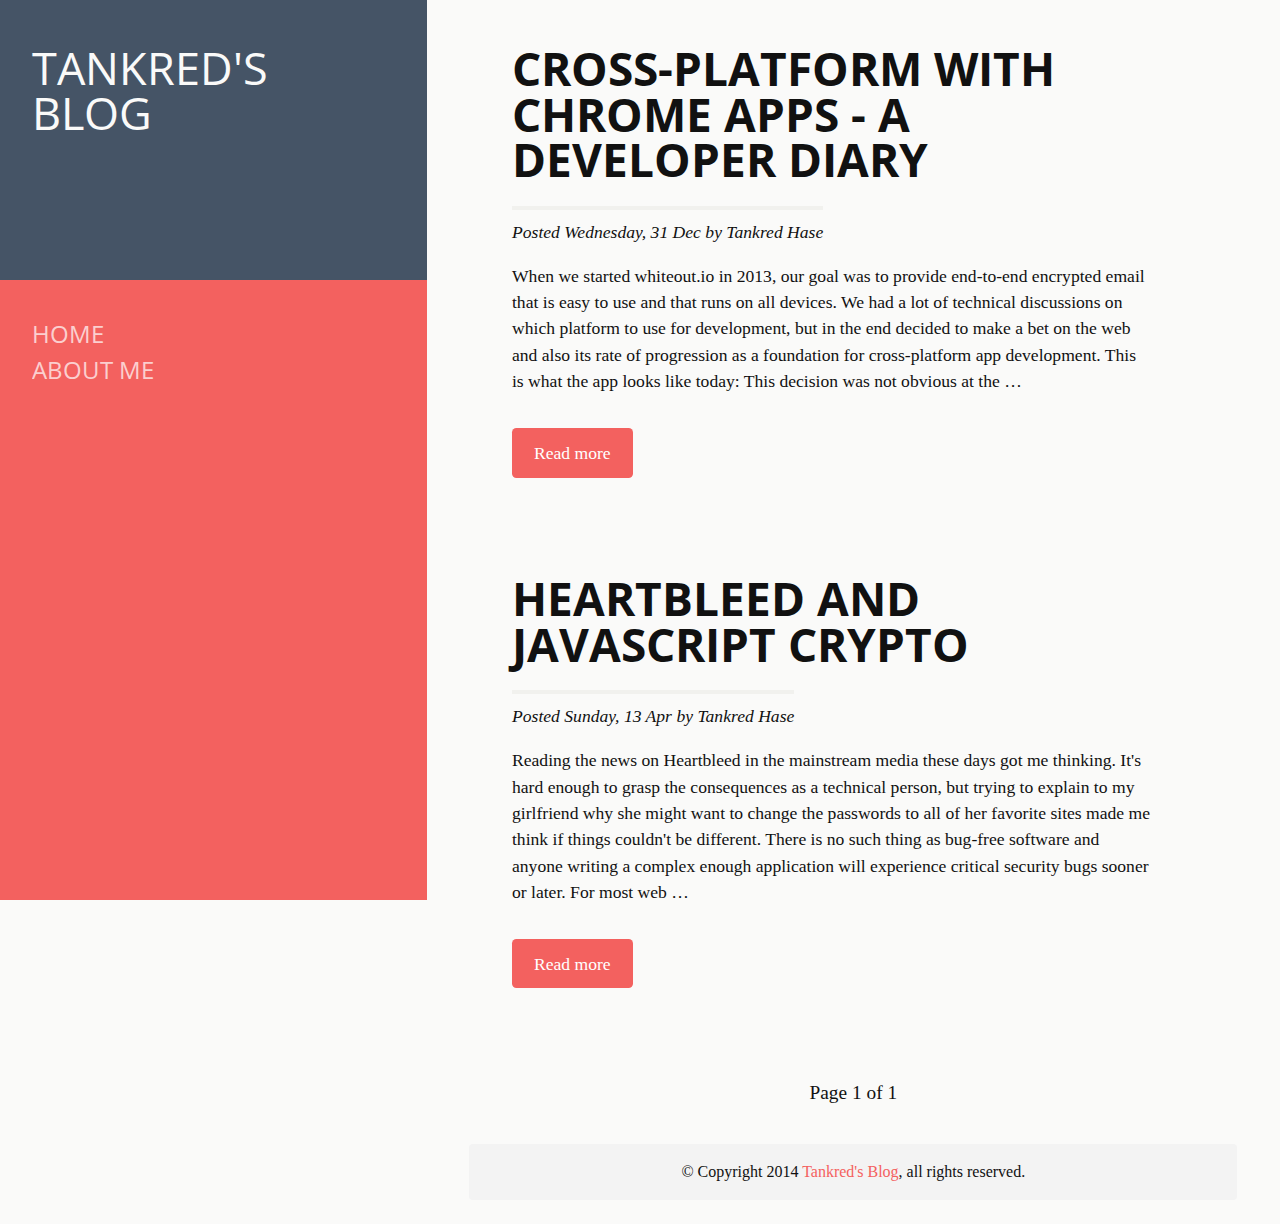
==== index.html @ 9a34921e "Initial port of ghost blog to gh-pages" ====
<!DOCTYPE html>
<html class="no-js">
    <head>
	    <meta http-equiv="Content-Type" content="text/html" charset="UTF-8" />
	    <meta http-equiv="X-UA-Compatible" content="IE=edge,chrome=1" />
	    <title>Tankred&#x27;s Blog</title>
	    <meta name="description" content="" />
	    <link rel="stylesheet" type="text/css" href="assets/css/style.css" />
	    <meta name="HandheldFriendly" content="True" />
	    <meta name="MobileOptimized" content="320" />
	    <meta name="viewport" content="width=device-width, initial-scale=1.0" />
	    <link rel="canonical" href="index.html" />
    
    <meta property="og:site_name" content="Tankred's Blog" />
    <meta property="og:type" content="website" />
    <meta property="og:title" content="Tankred&#x27;s Blog" />
    <meta property="og:url" content="http://tankredhase.com/" />
    
    <meta name="twitter:card" content="summary" />
    <meta name="twitter:title" content="Tankred&#x27;s Blog" />
    <meta name="twitter:url" content="http://tankredhase.com/" />
    
    <script type="application/ld+json">
{
    "@context": "http://schema.org",
    "@type": "Website",
    "publisher": "Tankred's Blog",
    "url": "http://tankredhase.com/"
}
    </script>

    <meta name="generator" content="Ghost 0.6" />
    <link rel="alternate" type="application/rss+xml" title="Tankred&#x27;s Blog" href="rss/index.html" />
	    <script type='text/javascript'>//<![CDATA[
	    	var disqus = {
	    		'activate' : true,
	    		'shortname' : 'tankredhase'
	    	};
	    //]]></script>
    </head>
    <body class="home-template">
        <div class="site">

	    	<header class="sidebar-header">

    <div class="first">
        <div class="header-content">
            <a class="blog-title" href="index.html" title="Tankred&#x27;s Blog">
                Tankred&#x27;s Blog
                <span class="byline"></span>
            </a>
            <div class="social-icons">
                <a href="https://twitter.com/tankredhase" title="Twitter" target="_blank">&#x6b;</a>
                <a href="https://github.com/tanx" title="GitHub" target="_blank">&#x6e;</a>
                <a href="https://www.linkedin.com/pub/tankred-hase/55/416/51a" title="LinkedIn" target="_blank">&#x6d;</a>
                <a href="rss/index.html" title="RSS feed">&#x76;</a>
            </div>
        </div>
    </div>

    <div class="second">
        <a class="expander" title="Show menu">
        	<div class="expand"><span class="icon"></span>Menu</div>
        	<div class="collapse"><span class="icon collapse"></span>Collapse</div>
        </a>
		<!--div class="cover-wrapper">
			<img class="cover" src="" alt="" title="" />
		</div-->
        <ul class="main-menu">
            <li class="menu-item">
                <a href="index.html">Home</a>
            </li>
            <li class="menu-item">
                <a href="about/index.html">About me</a>
            </li>
        </ul>
    </div>

</header>
	<section class="page-content primary" role="main">

			<article id="post-7" class="post post" role="article" itemscope itemtype="http://schema.org/Article">

			    <p></p>

			    <div class="content-wrapper">
				    <h2 class="post-title">
						<a href="2014/12/31/cross-platform-with-chrome-apps/index.html" rel="bookmark">
				    		Cross-platform with Chrome Apps - a Developer Diary
				    	</a>
				    </h2>

				    <div class="post-meta">
						Posted
						<span datetime="2014-12-31" itemprop="datePublished">
							Wednesday, 31 Dec
						</span>
							by Tankred Hase
					</div>

				    <div class="post-content" itemprop="articleBody">

						<p>
							When we started whiteout.io in 2013, our goal was to provide end-to-end encrypted email that is easy to use and that runs on all devices. We had a lot of technical discussions on which platform to use for development, but in the end decided to make a bet on the web and also its rate of progression as a foundation for cross-platform app development. This is what the app looks like today: This decision was not obvious at the <span class="post-continue">&hellip;</span>
							<b class="quote-title"><br /> - Cross-platform with Chrome Apps - a Developer Diary</b>
						</p>

						<a class="read-more" href="2014/12/31/cross-platform-with-chrome-apps/index.html">Read more</a>

					</div>

				</div>

			</article>


			<article id="post-2" class="post post" role="article" itemscope itemtype="http://schema.org/Article">

			    <p></p>

			    <div class="content-wrapper">
				    <h2 class="post-title">
						<a href="2014/04/13/heartbleed-and-javascript-crypto/index.html" rel="bookmark">
				    		Heartbleed and JavaScript Crypto
				    	</a>
				    </h2>

				    <div class="post-meta">
						Posted
						<span datetime="2014-04-13" itemprop="datePublished">
							Sunday, 13 Apr
						</span>
							by Tankred Hase
					</div>

				    <div class="post-content" itemprop="articleBody">

						<p>
							Reading the news on Heartbleed in the mainstream media these days got me thinking. It's hard enough to grasp the consequences as a technical person, but trying to explain to my girlfriend why she might want to change the passwords to all of her favorite sites made me think if things couldn't be different. There is no such thing as bug-free software and anyone writing a complex enough application will experience critical security bugs sooner or later. For most web <span class="post-continue">&hellip;</span>
							<b class="quote-title"><br /> - Heartbleed and JavaScript Crypto</b>
						</p>

						<a class="read-more" href="2014/04/13/heartbleed-and-javascript-crypto/index.html">Read more</a>

					</div>

				</div>

			</article>


			<div class="pagination" role="pagination">
				<nav class="pagination" role="navigation">
    <span class="page-number">Page 1 of 1</span>
</nav>
			</div>

	    <div class="site-footer">
	<div class="footer-text">&copy; Copyright 2014 <a href="index.html">Tankred&#x27;s Blog</a>, all rights reserved.</div>
</div>	</section>

	    </div>

	    <script src="public/jquery.min.js?v=fc6155658c"></script>

	    <script type='text/javascript' src='assets/js/scripts.min.js'></script>
	<img src="https://tankredhase.com/view.gif?page=/" alt="" style="display:none" hidden />
</body>
</html>
---- assets/css/style.css ----
/**
 * SCSS color scheme for the billy theme
 *
 * @package Ghost
 * @subpackage Plattan
 * @since Plattan 1.0
 */
/**
 * SCSS template for the sites settings
 *
 * @package Ghost
 * @subpackage Plattan
 * @since Plattan 1.0
 */
/******************************************************************************\
    Vendor imports
\******************************************************************************/
@import url("https://fonts.googleapis.com/css?family=Open+Sans+Condensed:700");
/**
 * SCSS color scheme for the billy theme
 *
 * @package Ghost
 * @subpackage Plattan
 * @since Plattan 1.0
 */
article, aside, details, figcaption, figure, footer, header, hgroup, nav, section, summary {
  display: block; }

audio, canvas, video {
  display: inline-block; }

audio:not([controls]) {
  display: none;
  height: 0; }

[hidden], template {
  display: none; }

html {
  background: white;
  color: black;
  -webkit-text-size-adjust: 100%;
  -ms-text-size-adjust: 100%; }

html, button, input, select, textarea {
  font-family: sans-serif; }

body {
  margin: 0; }

a {
  background: transparent; }
  a:focus {
    outline: thin dotted; }
  a:hover, a:active {
    outline: 0; }

h1 {
  font-size: 2em;
  margin: 0.67em 0; }

h2 {
  font-size: 1.5em;
  margin: 0.83em 0; }

h3 {
  font-size: 1.17em;
  margin: 1em 0; }

h4 {
  font-size: 1em;
  margin: 1.33em 0; }

h5 {
  font-size: 0.83em;
  margin: 1.67em 0; }

h6 {
  font-size: 0.75em;
  margin: 2.33em 0; }

abbr[title] {
  border-bottom: 1px dotted; }

b, strong {
  font-weight: bold; }

dfn {
  font-style: italic; }

mark {
  background: yellow;
  color: black; }

code, kbd, pre, samp {
  font-family: monospace, serif;
  font-size: 1em; }

pre {
  white-space: pre;
  white-space: pre-wrap;
  word-wrap: break-word; }

q {
  quotes: "\201C" "\201D" "\2018" "\2019"; }

q:before, q:after {
  content: '';
  content: none; }

small {
  font-size: 80%; }

sub, sup {
  font-size: 75%;
  line-height: 0;
  position: relative;
  vertical-align: baseline; }

sup {
  top: -0.5em; }

sub {
  bottom: -0.25em; }


img {
  border: 0; }

svg:not(:root) {
  overflow: hidden; }

figure {
  margin: 0; }

fieldset {
  border: 1px solid silver;
  margin: 0 2px;
  padding: 0.35em 0.625em 0.75em; }

legend {
  border: 0;
  padding: 0;
  white-space: normal; }

button, input, select, textarea {
  font-family: inherit;
  font-size: 100%;
  margin: 0;
  vertical-align: baseline; }

button, input {
  line-height: normal; }

button, select {
  text-transform: none; }

button, html input[type="button"], input[type="reset"], input[type="submit"] {
  -webkit-appearance: button;
  cursor: pointer; }

button[disabled], input[disabled] {
  cursor: default; }

input[type="checkbox"], input[type="radio"] {
  box-sizing: border-box;
  padding: 0; }

input[type="search"] {
  -webkit-appearance: textfield;
  -moz-box-sizing: content-box;
  -webkit-box-sizing: content-box;
  box-sizing: content-box; }

input[type="search"]::-webkit-search-cancel-button, input[type="search"]::-webkit-search-decoration {
  -webkit-appearance: none; }

button::-moz-focus-inner, input::-moz-focus-inner {
  border: 0;
  padding: 0; }

textarea {
  overflow: auto;
  vertical-align: top; }

table {
  border-collapse: collapse;
  border-spacing: 0; }

/******************************************************************************\
    Variables
\******************************************************************************/
/******************************************************************************\
    Grid settings
\******************************************************************************/
* {
  -webkit-box-sizing: border-box;
  -moz-box-sizing: border-box;
  box-sizing: border-box; }

/******************************************************************************\
    Includes
\******************************************************************************/
@font-face {
  font-family: 'northemes-icons';
  font-weight: normal;
  font-style: normal;
  src: url('../fonts/northemes-icons.eot');
  src: url('../fonts/northemes-icons.eot?') format('embedded-opentype'), url('../fonts/northemes-icons.woff') format('woff'), url('../fonts/northemes-icons.ttf') format('truetype'), url('../fonts/northemes-icons.svg') format('svg'); }

/******************************************************************************\
    Functions
\******************************************************************************/
/******************************************************************************\
    Mixins & placeholders
\******************************************************************************/
.first ul, .second ul, ul.main-menu, .page-numbers {
  list-style: none;
  padding: 0;
  margin: 0; }

/******************************************************************************\
    Keyframes
\******************************************************************************/
@-webkit-keyframes bounce-in {
  0% {
    opacity: 0;
    -webkit-transform: scale(0.3); }

  50% {
    opacity: 1;
    -webkit-transform: scale(1.05); }

  70% {
    -webkit-transform: scale(0.9); }

  100% {
    -webkit-transform: scale(1);
    opacity: 1; } }

@-moz-keyframes bounce-in {
  0% {
    opacity: 0;
    -moz-transform: scale(0.3); }

  50% {
    opacity: 1;
    -moz-transform: scale(1.05); }

  70% {
    -moz-transform: scale(0.9); }

  100% {
    -moz-transform: scale(1);
    opacity: 1; } }

@-o-keyframes bounce-in {
  0% {
    opacity: 0;
    -o-transform: scale(0.3); }

  50% {
    opacity: 1;
    -o-transform: scale(1.05); }

  70% {
    -o-transform: scale(0.9); }

  100% {
    -o-transform: scale(1);
    opacity: 1; } }

@keyframes bounce-in {
  0% {
    opacity: 0;
    transform: scale(0.3); }

  50% {
    opacity: 1;
    transform: scale(1.05); }

  70% {
    transform: scale(0.9); }

  100% {
    transform: scale(1);
    opacity: 1; } }

@-webkit-keyframes colorflow {
  0% {
    color: white;
    line-height: 2.5em; }

  49% {
    color: transparent;
    line-height: 3.5em; }

  51% {
    color: transparent;
    line-height: 1.5em; }

  100% {
    color: white;
    line-height: 2.5em; } }

@-moz-keyframes colorflow {
  0% {
    color: white;
    line-height: 2.5em; }

  49% {
    color: transparent;
    line-height: 3.5em; }

  51% {
    color: transparent;
    line-height: 1.5em; }

  100% {
    color: white;
    line-height: 2.5em; } }

@-o-keyframes colorflow {
  0% {
    color: white;
    line-height: 2.5em; }

  49% {
    color: transparent;
    line-height: 3.5em; }

  51% {
    color: transparent;
    line-height: 1.5em; }

  100% {
    color: white;
    line-height: 2.5em; } }

@keyframes colorflow {
  0% {
    color: white;
    line-height: 2.5em; }

  49% {
    color: transparent;
    line-height: 3.5em; }

  51% {
    color: transparent;
    line-height: 1.5em; }

  100% {
    color: white;
    line-height: 2.5em; } }

@-webkit-keyframes fadeText {
  0% {
    opacity: 0;
    font-size: 0.5em; }

  70% {
    opacity: 1; }

  100% {
    opacity: 0;
    font-size: 1.5em;
    width: 5em;
    height: 5em;
    line-height: 5em;
    margin: -2.5em 0 0 -2.5em; } }

@-moz-keyframes fadeText {
  0% {
    opacity: 0;
    font-size: 0.5em; }

  70% {
    opacity: 1; }

  100% {
    opacity: 0;
    font-size: 1.5em;
    width: 5em;
    height: 5em;
    line-height: 5em;
    margin: -2.5em 0 0 -2.5em; } }

@-o-keyframes fadeText {
  0% {
    opacity: 0;
    font-size: 0.5em; }

  70% {
    opacity: 1; }

  100% {
    opacity: 0;
    font-size: 1.5em;
    width: 5em;
    height: 5em;
    line-height: 5em;
    margin: -2.5em 0 0 -2.5em; } }

@keyframes fadeText {
  0% {
    opacity: 0;
    font-size: 0.5em; }

  70% {
    opacity: 1; }

  100% {
    opacity: 0;
    font-size: 1.5em;
    width: 5em;
    height: 5em;
    line-height: 5em;
    margin: -2.5em 0 0 -2.5em; } }

@-webkit-keyframes slide-in {
  0% {
    opacity: 0;
    right: 200px; }

  100% {
    opacity: 1;
    right: 30px; } }

@-moz-keyframes slide-in {
  0% {
    opacity: 0;
    right: 200px; }

  100% {
    opacity: 1;
    right: 30px; } }

@-o-keyframes slide-in {
  0% {
    opacity: 0;
    right: 200px; }

  100% {
    opacity: 1;
    right: 30px; } }

@keyframes slide-in {
  0% {
    opacity: 0;
    right: 200px; }

  100% {
    opacity: 1;
    right: 30px; } }

@-webkit-keyframes slide-in-tablet {
  0% {
    opacity: 0;
    left: -200px; }

  100% {
    opacity: 1;
    left: 30px; } }

@-moz-keyframes slide-in-tablet {
  0% {
    opacity: 0;
    left: -200px; }

  100% {
    opacity: 1;
    left: 30px; } }

@-o-keyframes slide-in-tablet {
  0% {
    opacity: 0;
    left: -200px; }

  100% {
    opacity: 1;
    left: 30px; } }

@keyframes slide-in-tablet {
  0% {
    opacity: 0;
    left: -200px; }

  100% {
    opacity: 1;
    left: 30px; } }

@-webkit-keyframes bounce-in-up {
  0% {
    opacity: 0;
    -webkit-transform: translateY(2000px); }

  60% {
    opacity: 1;
    -webkit-transform: translateY(-30px); }

  80% {
    -webkit-transform: translateY(10px); }

  100% {
    -webkit-transform: translateY(0);
    opacity: 1; } }

@-moz-keyframes bounce-in-up {
  0% {
    opacity: 0;
    -moz-transform: translateY(2000px); }

  60% {
    opacity: 1;
    -moz-transform: translateY(-30px); }

  80% {
    -moz-transform: translateY(10px); }

  100% {
    -moz-transform: translateY(0);
    opacity: 1; } }

@-o-keyframes bounce-in-up {
  0% {
    opacity: 0;
    -o-transform: translateY(2000px); }

  60% {
    opacity: 1;
    -o-transform: translateY(-30px); }

  80% {
    -o-transform: translateY(10px); }

  100% {
    -o-transform: translateY(0);
    opacity: 1; } }

@keyframes bounce-in-up {
  0% {
    opacity: 0;
    transform: translateY(2000px); }

  60% {
    opacity: 1;
    transform: translateY(-30px); }

  80% {
    transform: translateY(10px); }

  100% {
    transform: translateY(0);
    opacity: 1; } }

@-webkit-keyframes slide-in-menu {
  0% {
    opacity: 0;
    margin-top: 20px; }

  100% {
    opacity: 1;
    margin-top: 0px; } }

@-moz-keyframes slide-in-menu {
  0% {
    opacity: 0;
    margin-top: 20px; }

  100% {
    opacity: 1;
    margin-top: 0px; } }

@-o-keyframes slide-in-menu {
  0% {
    opacity: 0;
    margin-top: 20px; }

  100% {
    opacity: 1;
    margin-top: 0px; } }

@keyframes slide-in-menu {
  0% {
    opacity: 0;
    margin-top: 20px; }

  100% {
    opacity: 1;
    margin-top: 0px; } }

@-webkit-keyframes flip-in-y {
  0% {
    -webkit-transform: perspective(400px) rotateY(90deg);
    opacity: 0; }

  40% {
    -webkit-transform: perspective(400px) rotateY(-10deg); }

  70% {
    -webkit-transform: perspective(400px) rotateY(10deg); }

  100% {
    -webkit-transform: perspective(400px) rotateY(0deg);
    opacity: 1; } }

@-moz-keyframes flip-in-y {
  0% {
    -moz-transform: perspective(400px) rotateY(90deg);
    opacity: 0; }

  40% {
    -moz-transform: perspective(400px) rotateY(-10deg); }

  70% {
    -moz-transform: perspective(400px) rotateY(10deg); }

  100% {
    -moz-transform: perspective(400px) rotateY(0deg);
    opacity: 1; } }

@-o-keyframes flip-in-y {
  0% {
    -o-transform: perspective(400px) rotateY(90deg);
    opacity: 0; }

  40% {
    -o-transform: perspective(400px) rotateY(-10deg); }

  70% {
    -o-transform: perspective(400px) rotateY(10deg); }

  100% {
    -o-transform: perspective(400px) rotateY(0deg);
    opacity: 1; } }

@keyframes flip-in-y {
  0% {
    transform: perspective(400px) rotateY(90deg);
    opacity: 0; }

  40% {
    transform: perspective(400px) rotateY(-10deg); }

  70% {
    transform: perspective(400px) rotateY(10deg); }

  100% {
    transform: perspective(400px) rotateY(0deg);
    opacity: 1; } }

/**
 * SCSS template for the sites base styles
 *
 * @package Ghost
 * @subpackage Plattan
 * @since Plattan 1.0
 */
body {
  background: #fafaf9;
  color: #111111; }

a {
  color: #f3615f;
  text-decoration: none; }

h1 a {
  color: #111111; }

input, textarea, select, input[type="submit"], input[type="button"] {
  -webkit-appearance: none;
  -moz-appearance: none;
  -ms-appearance: none;
  -o-appearance: none;
  appearance: none;
  -webkit-border-radius: 0 !important;
  border-radius: 0 !important;
  -webkit-appearance: none !important;
  padding: 0; }

video {
  width: 100%;
  height: auto; }

iframe, embed, object {
  width: 100%; }

blockquote {
  font-style: italic; }
  blockquote:before {
    content: 'a';
    speak: none;
    -webkit-font-smoothing: antialiased;
    -moz-osx-font-smoothing: grayscale;
    text-transform: none;
    line-height: 1;
    font-style: normal;
    font-variant: normal;
    font-weight: normal;
    font-family: 'northemes-icons';
    font-size: 1.8em;
    position: absolute;
    margin-left: -1.1em;
    margin-top: -0.1em; }
  blockquote cite {
    font-weight: bold; }

.home-template blockquote:before {
  display: none; }

code {
  background: #e1e1e0;
  padding: 0 0.3em; }

.site {
  overflow: hidden; }

/**
 * SCSS template base typography styles
 *
 * @package Ghost
 * @subpackage Plattan
 * @since Plattan 1.0
 */
body {
  font-family: 'Georgia', Georgia, Times, serif;
  line-height: 1.5;
  text-rendering: optimizeLegibility; }

p {
  margin: 0px 0px 16px 0px;
  margin: 0rem 0rem 1rem 0rem;
  -webkit-hyphens: auto;
  -moz-hyphens: auto;
  hyphens: auto;
  -moz-font-feature-settings: "liga=1, dlig=1, onum=1";
  -moz-font-feature-settings: "liga", "dlig", "onum";
  -ms-font-feature-settings: "liga", "dlig", "onum";
  -webkit-font-feature-settings: "liga", "dlig", "onum";
  -o-font-feature-settings: "liga", "dlig", "onum";
  font-feature-settings: "liga", "dlig", "onum"; }

h1, h2, h3, h4, h5, h6 {
  font-family: 'Open Sans Condensed', sans-serif;
  text-transform: uppercase;
  line-height: 1; }

h1, .h1, .post-title {
  font-size: 2.6em; }

h2, .h2 {
  font-size: 2.3em; }

h3, .h3 {
  font-size: 1.15em; }

h4, h5, h6 {
  font-size: 1em; }

/**
 * SCSS template for the sites header
 *
 * @package Ghost
 * @subpackage Plattan
 * @since Plattan 1.0
 */
.colorpicker {
  position: absolute;
  right: 0.5em;
  bottom: -1.5em;
  width: 3em;
  height: 3em; }
  @media screen and (min-width: 768px) {
    .colorpicker {
      position: absolute;
      top: 1em;
      right: -1em; } }

.colorpicker-toggle {
  display: block;
  width: 3em;
  height: 3em;
  line-height: 3em;
  text-align: center;
  border-radius: 100%;
  background: #6a7684;
  box-shadow: inset 0 0 0 0.25em #455466;
  speak: none;
  -webkit-font-smoothing: antialiased;
  -moz-osx-font-smoothing: grayscale;
  text-transform: none;
  font-style: normal;
  font-variant: normal;
  font-weight: normal;
  font-family: 'northemes-icons';
  color: white; }
  .colorpicker-toggle:hover {
    -webkit-animation: colorflow 0.8s linear;
    -moz-animation: colorflow 0.8s linear;
    animation: colorflow 0.8s linear;
    -webkit-animation-iteration-count: infinite;
    -moz-animation-iteration-count: infinite;
    animation-iteration-count: infinite; }

.cp-color {
  position: absolute;
  top: 50%;
  left: 50%;
  display: none;
  opacity: 0;
  font-family: 'Open Sans Condensed', sans-serif;
  pointer-events: none;
  color: white;
  text-transform: uppercase;
  width: 1em;
  height: 1em;
  margin: -0.5em 0 0 -0.5em;
  line-height: 1em;
  text-align: center;
  border-radius: 100%;
  background: #6a7684;
  box-shadow: inset 0 0 0 0.25em #455466; }
  .cp-color.active {
    -webkit-animation: fadeText 0.75s ease-out;
    -moz-animation: fadeText 0.75s ease-out;
    animation: fadeText 0.75s ease-out;
    display: block; }

.sidebar-header {
  -webkit-transition: background 0.2s ease-in-out;
  -moz-transition: background 0.2s ease-in-out;
  transition: background 0.2s ease-in-out;
  display: block;
  float: left;
  margin-right: 0%;
  width: 100%;
  background: #f3615f;
  position: relative;
  z-index: 1; }
  .sidebar-header:last-child {
    margin-right: 0; }
  @media screen and (min-width: 768px) {
    .sidebar-header {
      display: block;
      float: left;
      margin-right: 0%;
      width: 41.66667%;
      position: fixed;
      top: 0em;
      bottom: 0em;
      left: 0em; }
      .sidebar-header:last-child {
        margin-right: 0; } }
  @media screen and (min-width: 1024px) {
    .sidebar-header {
      display: block;
      float: left;
      margin-right: 0%;
      width: 33.33333%; }
      .sidebar-header:last-child {
        margin-right: 0; } }

.admin-bar .sidebar-header {
  top: 32px; }

.first, .second {
  *zoom: 1;
  padding: 0; }
  .first:before, .first:after, .second:before, .second:after {
    content: " ";
    display: table; }
  .first:after, .second:after {
    clear: both; }
  @media screen and (min-width: 768px) {
    .first, .second {
      padding: 0 2em; } }

.first {
  -webkit-transition: background 0.2s ease-in-out;
  -moz-transition: background 0.2s ease-in-out;
  transition: background 0.2s ease-in-out;
  background: #455466;
  height: auto; }

.header-content {
  -webkit-animation: slide-in-tablet 0.4s ease-in-out;
  -moz-animation: slide-in-tablet 0.4s ease-in-out;
  animation: slide-in-tablet 0.4s ease-in-out;
  -webkit-animation-fill-mode: forwards;
  -moz-animation-fill-mode: forwards;
  animation-fill-mode: forwards;
  -webkit-animation-iteration-count: 1;
  -moz-animation-iteration-count: 1;
  animation-iteration-count: 1;
  font-family: 'Open Sans Condensed', sans-serif;
  text-transform: uppercase;
  color: white;
  display: block;
  margin: 1em; }
  .header-content a {
    color: #fafaf9; }
  @media screen and (min-width: 768px) {
    .header-content {
      -webkit-animation: slide-in 0.4s ease-in-out;
      -moz-animation: slide-in 0.4s ease-in-out;
      animation: slide-in 0.4s ease-in-out;
      -webkit-animation-fill-mode: forwards;
      -moz-animation-fill-mode: forwards;
      animation-fill-mode: forwards;
      max-width: 416px;
      max-width: 26rem;
      width: 100%;
      margin: 2.85em 0;
      float: right; } }

.blog-title {
  font-size: 1.8em;
  line-height: 1; }
  @media screen and (min-width: 480px) {
    .blog-title {
      font-size: 2.4em; } }
  @media screen and (min-width: 768px) {
    .blog-title {
      font-size: 2.8em; } }

.byline {
  margin: 0.5em 0 1em;
  display: block;
  font-size: 0.6em;
  line-height: 1; }
  @media screen and (min-width: 480px) {
    .byline {
      font-size: 0.5em; } }
  @media screen and (min-width: 768px) {
    .byline {
      font-size: 0.4em;
      margin: 0.5em 0 2em; } }

.social-icons {
  -webkit-animation: flip-in-y 1s ease;
  -moz-animation: flip-in-y 1s ease;
  animation: flip-in-y 1s ease;
  -webkit-animation-fill-mode: forwards;
  -moz-animation-fill-mode: forwards;
  animation-fill-mode: forwards;
  -webkit-animation-delay: 0.4s;
  -moz-animation-delay: 0.4s;
  animation-delay: 0.4s;
  *zoom: 1;
  -webkit-backface-visibility: visible !important;
  -moz-backface-visibility: visible !important;
  -o-backface-visibility: visible !important;
  backface-visibility: visible !important;
  opacity: 0;
  margin: 0.5em 0 0.3em 0; }
  .social-icons:before, .social-icons:after {
    content: " ";
    display: table; }
  .social-icons:after {
    clear: both; }
  @media screen and (min-width: 768px) {
    .social-icons {
      min-width: 5.5em;
      height: 1.2em;
      float: none;
      margin: 1em 0 0 0; } }
  .social-icons a {
    -webkit-transition: background 0.2s ease-in-out;
    -moz-transition: background 0.2s ease-in-out;
    transition: background 0.2s ease-in-out;
    float: left;
    speak: none;
    -webkit-font-smoothing: antialiased;
    -moz-osx-font-smoothing: grayscale;
    text-transform: none;
    font-style: normal;
    font-variant: normal;
    font-weight: normal;
    font-family: 'northemes-icons';
    background: #6a7684;
    display: block;
    width: 2.2em;
    height: 2.2em;
    line-height: 2.2em;
    text-align: center;
    color: white;
    font-size: 1.4em; }
    @media screen and (min-width: 768px) {
      .social-icons a {
        font-size: 1.8em; } }
  .social-icons a:hover {
    background: #7c8793;
    line-height: 2.2em; }

.expander {
  -webkit-animation: slide-in 0.4s ease-in-out;
  -moz-animation: slide-in 0.4s ease-in-out;
  animation: slide-in 0.4s ease-in-out;
  -webkit-animation-fill-mode: both;
  -moz-animation-fill-mode: both;
  animation-fill-mode: both;
  -webkit-animation-iteration-count: 1;
  -moz-animation-iteration-count: 1;
  animation-iteration-count: 1;
  -webkit-animation-delay: 0.4s;
  -moz-animation-delay: 0.4s;
  animation-delay: 0.4s;
  -webkit-transition: color 0.2s ease-in-out;
  -moz-transition: color 0.2s ease-in-out;
  transition: color 0.2s ease-in-out;
  color: #fbcfcf;
  font-family: 'Open Sans Condensed', sans-serif;
  text-transform: uppercase;
  cursor: pointer;
  padding: 0 1em;
  line-height: 3em;
  display: block; }
  .expander div.collapse {
    display: none; }
  .expander .icon {
    margin-right: 0.4em;
    vertical-align: top; }
    .expander .icon:before {
      content: '\e601';
      speak: none;
      -webkit-font-smoothing: antialiased;
      -moz-osx-font-smoothing: grayscale;
      text-transform: none;
      line-height: 1;
      font-style: normal;
      font-variant: normal;
      font-weight: normal;
      font-family: 'northemes-icons'; }
    .expander .icon.collapse:before {
      content: '\e602';
      speak: none;
      -webkit-font-smoothing: antialiased;
      -moz-osx-font-smoothing: grayscale;
      text-transform: none;
      line-height: 1;
      font-style: normal;
      font-variant: normal;
      font-weight: normal;
      font-family: 'northemes-icons'; }
  .expander.expanded div.expand {
    display: none; }
  .expander.expanded div.collapse {
    display: block; }
  .expander:hover {
    color: white; }
  @media screen and (min-width: 768px) {
    .expander {
      display: none; } }

ul.main-menu {
  -webkit-transition: all 0.25s ease-in-out;
  -moz-transition: all 0.25s ease-in-out;
  transition: all 0.25s ease-in-out;
  display: block;
  height: 0;
  max-height: 0;
  opacity: 0;
  overflow: hidden;
  font-family: 'Open Sans Condensed', sans-serif;
  text-transform: uppercase;
  padding: 0;
  font-size: 1em; }
  @media screen and (min-width: 768px) {
    ul.main-menu {
      max-width: 416px;
      max-width: 26rem;
      width: 100%;
      height: auto;
      max-height: 5000px;
      opacity: 1;
      display: block;
      padding: 1em 1em 1em 0;
      font-size: 1.5em;
      float: right;
      margin: 0.5em 0 0 0; } }
  ul.main-menu .menu-item {
    position: relative;
    overflow: hidden; }
    @media screen and (min-width: 768px) {
      ul.main-menu .menu-item {
        -webkit-animation: slide-in-menu 0.4s ease-in-out;
        -moz-animation: slide-in-menu 0.4s ease-in-out;
        animation: slide-in-menu 0.4s ease-in-out;
        -webkit-animation-fill-mode: both;
        -moz-animation-fill-mode: both;
        animation-fill-mode: both;
        -webkit-animation-iteration-count: 1;
        -moz-animation-iteration-count: 1;
        animation-iteration-count: 1;
        -webkit-animation-delay: 0.4s;
        -moz-animation-delay: 0.4s;
        animation-delay: 0.4s;
        float: none; } }
    ul.main-menu .menu-item:nth-child(1) {
      -webkit-animation-delay: 0.6s;
      -moz-animation-delay: 0.6s;
      animation-delay: 0.6s; }
    ul.main-menu .menu-item:nth-child(2) {
      -webkit-animation-delay: 0.7s;
      -moz-animation-delay: 0.7s;
      animation-delay: 0.7s; }
    ul.main-menu .menu-item:nth-child(3) {
      -webkit-animation-delay: 0.8s;
      -moz-animation-delay: 0.8s;
      animation-delay: 0.8s; }
    ul.main-menu .menu-item:nth-child(4) {
      -webkit-animation-delay: 0.9s;
      -moz-animation-delay: 0.9s;
      animation-delay: 0.9s; }
    ul.main-menu .menu-item:nth-child(5) {
      -webkit-animation-delay: 1s;
      -moz-animation-delay: 1s;
      animation-delay: 1s; }
    ul.main-menu .menu-item:nth-child(6) {
      -webkit-animation-delay: 1.1s;
      -moz-animation-delay: 1.1s;
      animation-delay: 1.1s; }
    ul.main-menu .menu-item:nth-child(7), ul.main-menu .menu-item:nth-child(8), ul.main-menu .menu-item:nth-child(9), ul.main-menu .menu-item:nth-child(10) {
      -webkit-animation-delay: 1.2s;
      -moz-animation-delay: 1.2s;
      animation-delay: 1.2s; }
  ul.main-menu .menu-item a {
    -webkit-transition: color 0.2s ease-in-out;
    -moz-transition: color 0.2s ease-in-out;
    transition: color 0.2s ease-in-out;
    color: #fbcfcf;
    white-space: nowrap;
    display: block; }
    @media screen and (min-width: 768px) {
      ul.main-menu .menu-item a {
        margin-bottom: 0; } }
  ul.main-menu .menu-item a:hover {
    color: white; }

ul.main-menu.expanded {
  display: block;
  max-height: 1000px;
  height: auto;
  opacity: 1;
  position: static;
  background: #f3615f;
  padding: 0 1em 1em 1em; }
  ul.main-menu.expanded .menu-item {
    -webkit-animation-delay: 0s;
    -moz-animation-delay: 0s;
    animation-delay: 0s; }
  @media screen and (min-width: 768px) {
    ul.main-menu.expanded {
      display: block; } }

/**
 * SCSS template for the sites content area
 *
 * @package Ghost
 * @subpackage Plattan
 * @since Plattan 1.0
 */
.page-content {
  -webkit-animation: bounce-in-up 0.7s ease;
  -moz-animation: bounce-in-up 0.7s ease;
  animation: bounce-in-up 0.7s ease;
  -webkit-animation-fill-mode: both;
  -moz-animation-fill-mode: both;
  animation-fill-mode: both;
  -webkit-animation-delay: 0.8s;
  -moz-animation-delay: 0.8s;
  animation-delay: 0.8s;
  display: block;
  float: left;
  margin-right: 0%;
  width: 100%;
  overflow: hidden; }
  .page-content:last-child {
    margin-right: 0; }
  @media screen and (min-width: 768px) {
    .page-content {
      display: block;
      float: left;
      margin-right: 0%;
      width: 58.33333%;
      margin-left: 41.66667%; }
      .page-content:last-child {
        margin-right: 0; } }
  @media screen and (min-width: 1024px) {
    .page-content {
      display: block;
      float: left;
      margin-right: 0%;
      width: 66.66667%;
      margin-left: 33.33333%; }
      .page-content:last-child {
        margin-right: 0; } }

.home article.post .post-thumbnail {
  margin-bottom: -24px;
  margin-bottom: -1.5rem;
  height: 16.39em;
  overflow: hidden; }
  .home article.post .post-thumbnail .image {
    height: 100%;
    width: 100%;
    background-position: center center;
    background-size: cover; }

article.post {
  padding: 0 0 3em 0;
  position: relative;
  overflow: hidden;
  font-size: 1.1em; }
  article.post img {
    width: 100%;
    height: auto;
    display: block; }
  article.post:before {
    speak: none;
    -webkit-font-smoothing: antialiased;
    -moz-osx-font-smoothing: grayscale;
    text-transform: none;
    line-height: 1;
    font-style: normal;
    font-variant: normal;
    font-weight: normal;
    font-family: 'northemes-icons';
    background: #d4d4d3;
    text-align: center;
    display: block;
    color: white;
    font-size: 1.2em;
    line-height: 2em;
    width: 2em;
    position: absolute;
    top: 0;
    right: 0; }
    @media screen and (min-width: 768px) {
      article.post:before {
        margin: 0;
        left: 0;
        right: auto;
        font-size: 1.6em; } }
    @media screen and (min-width: 1200px) {
      article.post:before {
        font-size: 2em; } }

.home-template article.post.featured, .archive-template article.post.featured {
  background: #ededec; }
  .home-template article.post.featured:before, .archive-template article.post.featured:before {
    content: 'z'; }
  .home-template article.post.featured .post-meta, .archive-template article.post.featured .post-meta {
    border-color: #dbdbdb; }

.post-template .post-content :first-child img, .post-template .post-content :first-child .fluid-width-video-wrapper, .post-template .post-content > img:first-child, .post-template .post-content > .fluid-width-video-wrapper:first-child, .home-template .post-content :first-child img, .home-template .post-content :first-child .fluid-width-video-wrapper, .home-template .post-content > img:first-child, .home-template .post-content > .fluid-width-video-wrapper:first-child {
  display: none; }

article.post .content-wrapper {
  max-width: 640px;
  max-width: 40rem;
  margin-left: 5%;
  margin-right: 5%;
  position: relative; }
  @media screen and (min-width: 768px) {
    article.post .content-wrapper {
      margin-left: 15%;
      margin-right: 15%; } }
  @media screen and (min-width: 1024px) {
    article.post .content-wrapper {
      margin-left: 10%;
      margin-right: 10%; } }

article.post .post-title {
  margin-top: 1.6em;
  font-size: 1.8em;
  margin-bottom: 0.5em; }
  @media screen and (min-width: 768px) {
    article.post .post-title {
      margin-top: 1em;
      font-size: 2.6em; } }

article.post .read-more {
  display: inline-block;
  vertical-align: baseline;
  zoom: 1;
  *display: inline;
  *vertical-align: auto;
  -webkit-transition: background 0.2s ease-in-out;
  -moz-transition: background 0.2s ease-in-out;
  transition: background 0.2s ease-in-out;
  margin-top: 1em;
  background: #f3615f;
  padding: 0.65em 1.25em;
  color: white;
  border-radius: 0.25em; }
  article.post .read-more:hover {
    background: #da5755; }

article.post .post-meta {
  font-style: italic;
  display: inline-block;
  border-top: 0.25em solid #f1f1ee;
  padding-top: 0.5em;
  min-width: 15em;
  margin-bottom: 1em; }

article.page .post-meta {
  margin-bottom: 0; }

.post-title a {
  color: #111111; }

.post-meta .post-tags .post-tag a {
  text-decoration: none; }

.edit-link a {
  color: #f3615f;
  font-family: 'Open Sans Condensed', sans-serif;
  display: block;
  margin: -1em 0 1em; }

.pagination {
  *zoom: 1;
  margin: 1em 5%;
  text-align: center;
  font-size: 1.1em; }
  .pagination:before, .pagination:after {
    content: " ";
    display: table; }
  .pagination:after {
    clear: both; }

.page-numbers {
  margin-top: 2em; }
  .page-numbers li {
    /*background: shade($color-2, 10%);*/
    font-family: 'Open Sans Condensed', sans-serif;
    font-size: 1.2em;
    height: 3em;
    width: 3em;
    line-height: 3em;
    text-align: center; }
  .page-numbers li.page-text {
    width: auto;
    padding: 0 1.5em; }
  .page-numbers a {
    -webkit-transition: all 0.25s ease-in-out;
    -moz-transition: all 0.25s ease-in-out;
    transition: all 0.25s ease-in-out; }
    .page-numbers a:hover {
      background: #6a7684; }

.social {
  *zoom: 1; }
  .social:before, .social:after {
    content: " ";
    display: table; }
  .social:after {
    clear: both; }

.social a {
  *zoom: 1;
  background: #90a1b4;
  display: block;
  float: left;
  margin-right: 10px;
  color: #fafaf9;
  line-height: 60px;
  padding: 0 10px 0 0;
  margin-top: 10px; }
  .social a:before, .social a:after {
    content: " ";
    display: table; }
  .social a:after {
    clear: both; }

.social a span.icon {
  speak: none;
  -webkit-font-smoothing: antialiased;
  -moz-osx-font-smoothing: grayscale;
  text-transform: none;
  font-style: normal;
  font-variant: normal;
  font-weight: normal;
  font-family: 'northemes-icons';
  background: #6a7684;
  display: block;
  width: 2.2em;
  height: 2.2em;
  line-height: 2.2em;
  text-align: center;
  color: white;
  -webkit-transition: background 0.2s ease-in-out;
  -moz-transition: background 0.2s ease-in-out;
  transition: background 0.2s ease-in-out;
  float: left;
  margin-right: 10px; }

.comments {
  margin-top: 4em; }

/**
 * SCSS template for post-format styles
 *
 * @package Ghost
 * @subpackage Plattan
 * @since Plattan 1.0
 */
.home-template .quote-title, .archive-template .quote-title {
  display: none; }
.home-template .tag-format-tweet h2, .home-template .tag-format-quote h2, .archive-template .tag-format-tweet h2, .archive-template .tag-format-quote h2 {
  display: none; }
.home-template .tag-format-tweet .post-content, .home-template .tag-format-quote .post-content, .archive-template .tag-format-tweet .post-content, .archive-template .tag-format-quote .post-content {
  margin-top: 2em;
  font-size: 1.4em;
  font-style: italic; }
.home-template .tag-format-tweet p, .home-template .tag-format-quote p, .archive-template .tag-format-tweet p, .archive-template .tag-format-quote p {
  margin-bottom: 0; }
.home-template .tag-format-tweet .post-meta, .home-template .tag-format-tweet .post-continue, .home-template .tag-format-tweet .read-more, .home-template .tag-format-quote .post-meta, .home-template .tag-format-quote .post-continue, .home-template .tag-format-quote .read-more, .archive-template .tag-format-tweet .post-meta, .archive-template .tag-format-tweet .post-continue, .archive-template .tag-format-tweet .read-more, .archive-template .tag-format-quote .post-meta, .archive-template .tag-format-quote .post-continue, .archive-template .tag-format-quote .read-more {
  display: none; }
.home-template .tag-format-tweet, .archive-template .tag-format-tweet {
  background-color: #e5f6fd; }
  .home-template .tag-format-tweet:before, .archive-template .tag-format-tweet:before {
    content: 'k';
    background-color: #00acee; }
.home-template .tag-format-link, .archive-template .tag-format-link {
  background-color: #fdefef; }
  .home-template .tag-format-link:before, .archive-template .tag-format-link:before {
    content: 'h';
    background-color: #f3615f; }
.home-template .tag-format-quote, .archive-template .tag-format-quote {
  background-color: #ecedef; }
  .home-template .tag-format-quote:before, .archive-template .tag-format-quote:before {
    content: 'a';
    background-color: #455466; }
  .home-template .tag-format-quote .quote-title, .archive-template .tag-format-quote .quote-title {
    display: inline; }
.home-template .tag-format-link .post-meta, .archive-template .tag-format-link .post-meta {
  border-color: #fde7e7; }
  .home-template .tag-format-link .post-meta .post-tags, .archive-template .tag-format-link .post-meta .post-tags {
    display: none; }

.site-footer {
  padding: 0 5% 1.5em 5%;
  line-height: 1.5;
  font-weight: 300;
  text-align: center; }

.footer-text {
  background: #f3f3f3;
  padding: 1em;
  border-radius: 0.25em; }
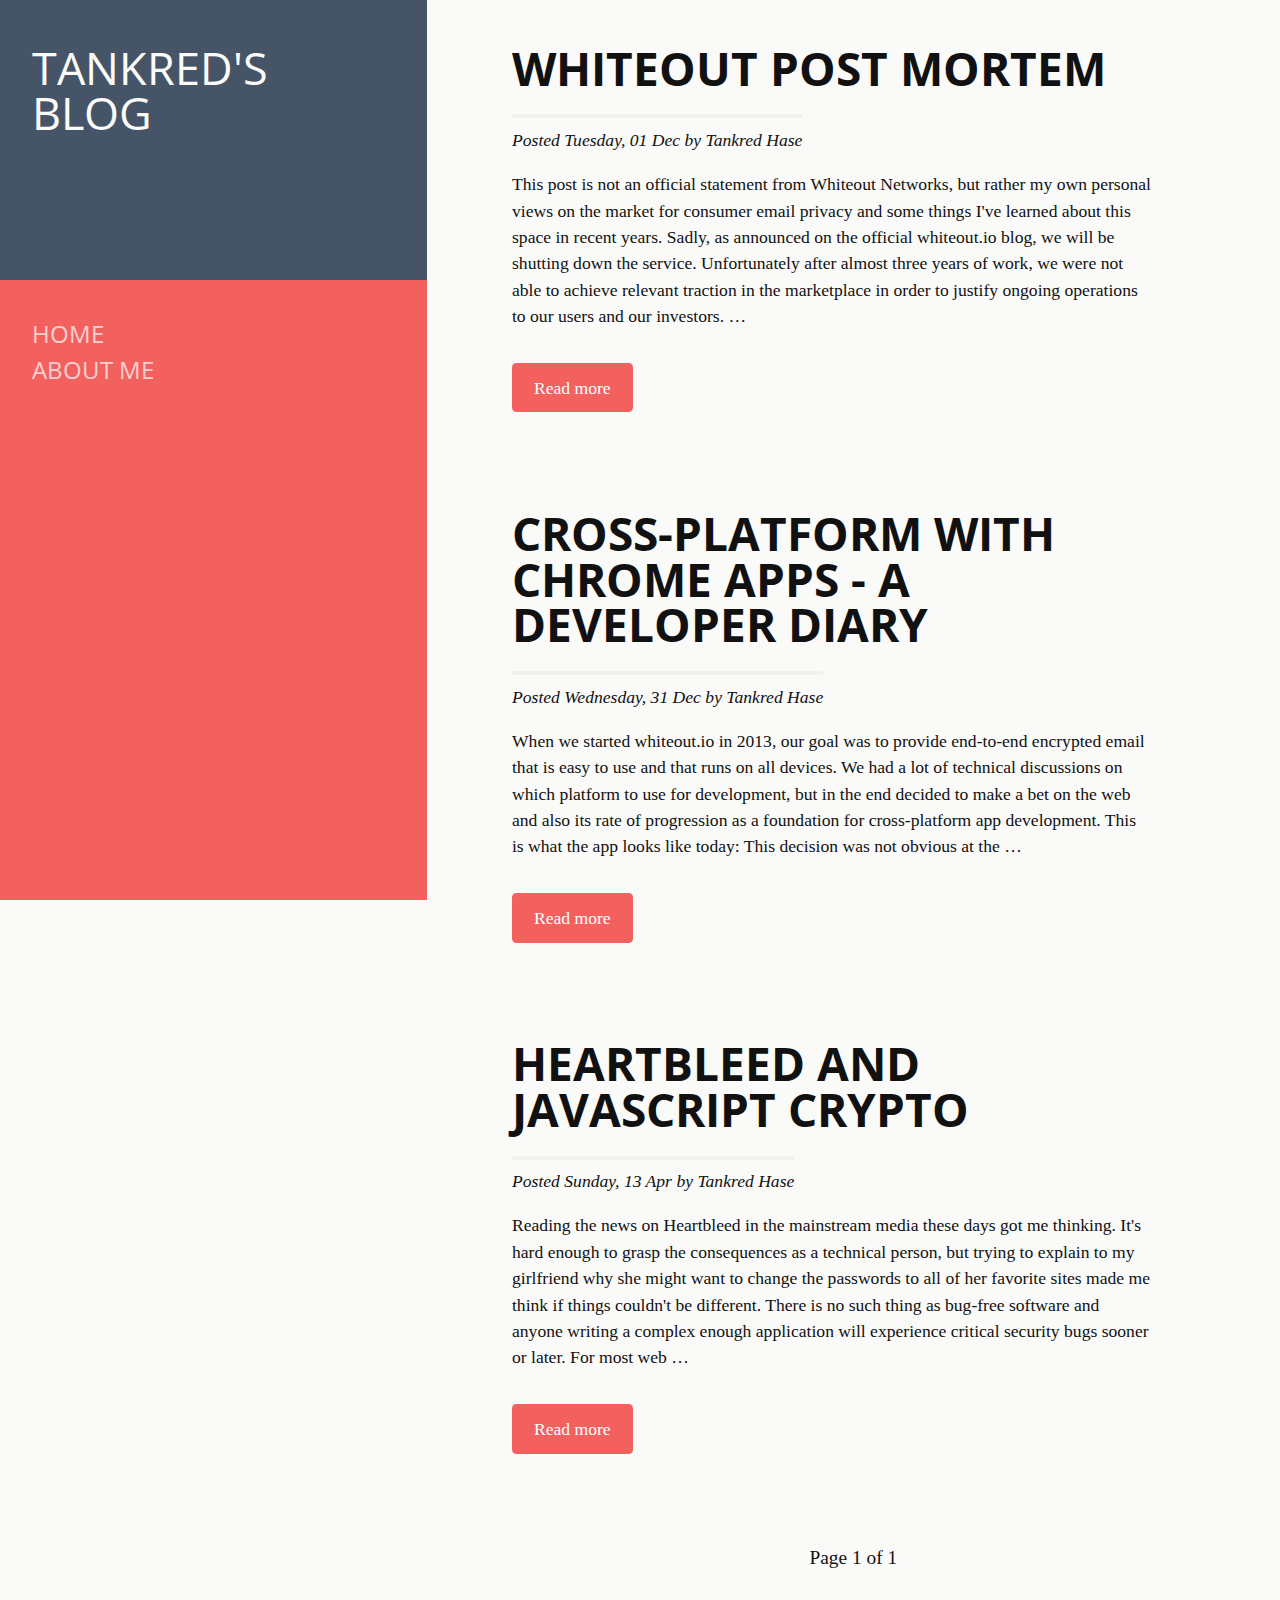
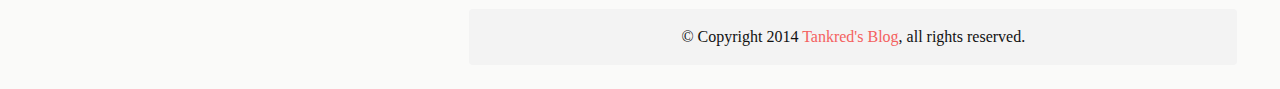
==== commit adcd1d91: "Add whiteout post mortem blog" ====
--- a/index.html
+++ b/index.html
@@ -9,27 +9,28 @@
 	    <meta name="HandheldFriendly" content="True" />
 	    <meta name="MobileOptimized" content="320" />
 	    <meta name="viewport" content="width=device-width, initial-scale=1.0" />
-	    <link rel="canonical" href="index.html" />
-    
-    <meta property="og:site_name" content="Tankred's Blog" />
-    <meta property="og:type" content="website" />
-    <meta property="og:title" content="Tankred&#x27;s Blog" />
-    <meta property="og:url" content="http://tankredhase.com/" />
-    
-    <meta name="twitter:card" content="summary" />
-    <meta name="twitter:title" content="Tankred&#x27;s Blog" />
-    <meta name="twitter:url" content="http://tankredhase.com/" />
-    
-    <script type="application/ld+json">
-{
-    "@context": "http://schema.org",
-    "@type": "Website",
-    "publisher": "Tankred's Blog",
-    "url": "http://tankredhase.com/"
-}
-    </script>
-
-    <meta name="generator" content="Ghost 0.6" />
+	    <link rel="canonical" href="index.html" />
+    <meta name="referrer" content="origin" />
+
+    <meta property="og:site_name" content="Tankred's Blog" />
+    <meta property="og:type" content="website" />
+    <meta property="og:title" content="Tankred&#x27;s Blog" />
+    <meta property="og:url" content="http://tankredhase.com/" />
+
+    <meta name="twitter:card" content="summary" />
+    <meta name="twitter:title" content="Tankred&#x27;s Blog" />
+    <meta name="twitter:url" content="http://tankredhase.com/" />
+
+    <script type="application/ld+json">
+{
+    "@context": "http://schema.org",
+    "@type": "Website",
+    "publisher": "Tankred's Blog",
+    "url": "http://tankredhase.com/"
+}
+    </script>
+
+    <meta name="generator" content="Ghost 0.7" />
     <link rel="alternate" type="application/rss+xml" title="Tankred&#x27;s Blog" href="rss/index.html" />
 	    <script type='text/javascript'>//<![CDATA[
 	    	var disqus = {
@@ -53,7 +54,7 @@
                 <a href="https://twitter.com/tankredhase" title="Twitter" target="_blank">&#x6b;</a>
                 <a href="https://github.com/tanx" title="GitHub" target="_blank">&#x6e;</a>
                 <a href="https://www.linkedin.com/pub/tankred-hase/55/416/51a" title="LinkedIn" target="_blank">&#x6d;</a>
-                <a href="rss/index.html" title="RSS feed">&#x76;</a>
+                <a href="mailto:info@tankredhase.de" title="Email" style="vertical-align: middle; line-height: 1.9em; font-weight: bold;">&#x40;</a>
             </div>
         </div>
     </div>
@@ -79,7 +80,42 @@
 </header>
 	<section class="page-content primary" role="main">
 
-			<article id="post-7" class="post post" role="article" itemscope itemtype="http://schema.org/Article">
+			<article id="post-5" class="post post" role="article" itemscope itemtype="http://schema.org/Article">
+
+			    <p><strong></strong></p>
+
+			    <div class="content-wrapper">
+				    <h2 class="post-title">
+						<a href="2015/12/01/whiteout-post-mortem/index.html" rel="bookmark">
+				    		Whiteout Post Mortem
+				    	</a>
+				    </h2>
+
+				    <div class="post-meta">
+						Posted
+						<span datetime="2015-12-01" itemprop="datePublished">
+							Tuesday, 01 Dec
+						</span>
+							by Tankred Hase
+					</div>
+
+				    <div class="post-content" itemprop="articleBody">
+
+						<p>
+							This post is not an official statement from Whiteout Networks, but rather my own personal views on the market for consumer email privacy and some things I've learned about this space in recent years. Sadly, as announced on the official whiteout.io blog, we will be shutting down the service. Unfortunately after almost three years of work, we were not able to achieve relevant traction in the marketplace in order to justify ongoing operations to our users and our investors. <span class="post-continue">&hellip;</span>
+							<b class="quote-title"><br /> - Whiteout Post Mortem</b>
+						</p>
+
+						<a class="read-more" href="2015/12/01/whiteout-post-mortem/index.html">Read more</a>
+
+					</div>
+
+				</div>
+
+			</article>
+
+
+			<article id="post-4" class="post post" role="article" itemscope itemtype="http://schema.org/Article">
 
 			    <p></p>
 
@@ -150,20 +186,20 @@
 
 
 			<div class="pagination" role="pagination">
-				<nav class="pagination" role="navigation">
-    <span class="page-number">Page 1 of 1</span>
+				<nav class="pagination" role="navigation">
+    <span class="page-number">Page 1 of 1</span>
 </nav>
 			</div>
 
-	    <div class="site-footer">
-	<div class="footer-text">&copy; Copyright 2014 <a href="index.html">Tankred&#x27;s Blog</a>, all rights reserved.</div>
+	    <div class="site-footer">
+	<div class="footer-text">&copy; Copyright 2014 <a href="index.html">Tankred&#x27;s Blog</a>, all rights reserved.</div>
 </div>	</section>
 
 	    </div>
 
-	    <script src="public/jquery.min.js?v=fc6155658c"></script>
+	    <!-- You can safely delete this line if your theme does not require jQuery -->
+<script type="text/javascript" src="https://code.jquery.com/jquery-1.11.3.min.js"></script>
 
 	    <script type='text/javascript' src='assets/js/scripts.min.js'></script>
-	<img src="https://tankredhase.com/view.gif?page=/" alt="" style="display:none" hidden />
-</body>
+	</body>
 </html>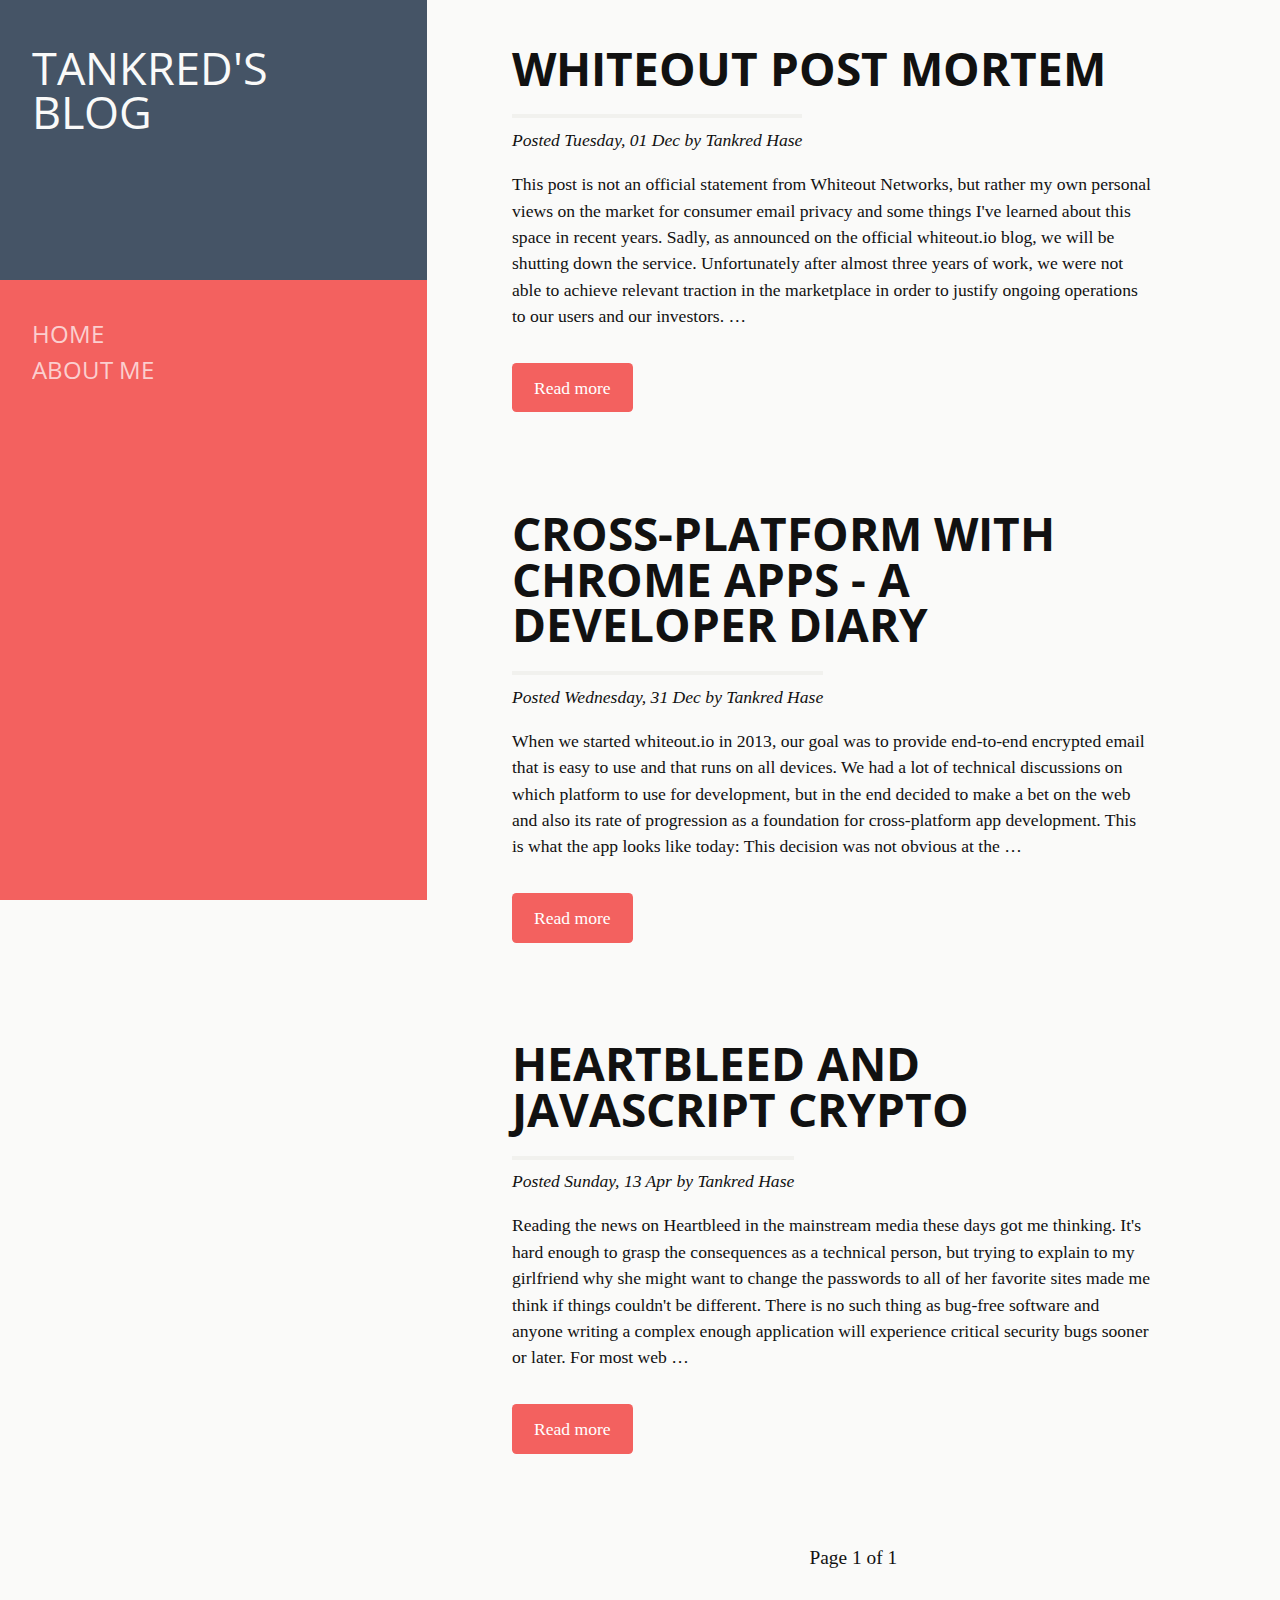
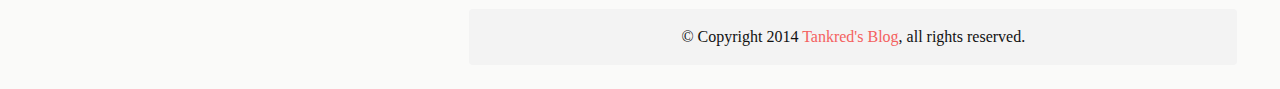
==== commit 33bfae0b: "Blog update at 2016-01-09 16:19:03" ====
--- a/index.html
+++ b/index.html
@@ -1,38 +1,37 @@
-<!DOCTYPE html>
-<html class="no-js">
+
     <head>
-	    <meta http-equiv="Content-Type" content="text/html" charset="UTF-8" />
-	    <meta http-equiv="X-UA-Compatible" content="IE=edge,chrome=1" />
-	    <title>Tankred&#x27;s Blog</title>
-	    <meta name="description" content="" />
-	    <link rel="stylesheet" type="text/css" href="assets/css/style.css" />
-	    <meta name="HandheldFriendly" content="True" />
-	    <meta name="MobileOptimized" content="320" />
-	    <meta name="viewport" content="width=device-width, initial-scale=1.0" />
-	    <link rel="canonical" href="index.html" />
-    <meta name="referrer" content="origin" />
-
-    <meta property="og:site_name" content="Tankred's Blog" />
-    <meta property="og:type" content="website" />
-    <meta property="og:title" content="Tankred&#x27;s Blog" />
-    <meta property="og:url" content="http://tankredhase.com/" />
-
-    <meta name="twitter:card" content="summary" />
-    <meta name="twitter:title" content="Tankred&#x27;s Blog" />
-    <meta name="twitter:url" content="http://tankredhase.com/" />
-
-    <script type="application/ld+json">
-{
-    "@context": "http://schema.org",
-    "@type": "Website",
-    "publisher": "Tankred's Blog",
-    "url": "http://tankredhase.com/"
-}
-    </script>
-
-    <meta name="generator" content="Ghost 0.7" />
-    <link rel="alternate" type="application/rss+xml" title="Tankred&#x27;s Blog" href="rss/index.html" />
-	    <script type='text/javascript'>//<![CDATA[
+	    <meta http-equiv="Content-Type" content="text/html" charset="UTF-8">
+	    <meta http-equiv="X-UA-Compatible" content="IE=edge,chrome=1">
+	    <title>Tankred's Blog</title>
+	    <meta name="description" content="">
+	    <link rel="stylesheet" type="text/css" href="assets/css/style.css">
+	    <meta name="HandheldFriendly" content="True">
+	    <meta name="MobileOptimized" content="320">
+	    <meta name="viewport" content="width=device-width, initial-scale=1.0">
+	    <link rel="canonical" href="index.html">
+    <meta name="referrer" content="origin">
+    
+    <meta property="og:site_name" content="Tankred's Blog">
+    <meta property="og:type" content="website">
+    <meta property="og:title" content="Tankred's Blog">
+    <meta property="og:url" content="http://localhost:2368/">
+    
+    <meta name="twitter:card" content="summary">
+    <meta name="twitter:title" content="Tankred's Blog">
+    <meta name="twitter:url" content="http://localhost:2368/">
+    
+    <script type="application/ld+json">
+{
+    "@context": "http://schema.org",
+    "@type": "Website",
+    "publisher": "Tankred's Blog",
+    "url": "http://localhost:2368/"
+}
+    </script>
+
+    <meta name="generator" content="Ghost 0.7">
+    <link rel="alternate" type="application/rss+xml" title="Tankred's Blog" href="rss/index.html">
+	    <script type="text/javascript">//<![CDATA[
 	    	var disqus = {
 	    		'activate' : true,
 	    		'shortname' : 'tankredhase'
@@ -46,24 +45,24 @@
 
     <div class="first">
         <div class="header-content">
-            <a class="blog-title" href="index.html" title="Tankred&#x27;s Blog">
-                Tankred&#x27;s Blog
+            <a class="blog-title" href="index.html" title="Tankred's Blog">
+                Tankred's Blog
                 <span class="byline"></span>
             </a>
             <div class="social-icons">
-                <a href="https://twitter.com/tankredhase" title="Twitter" target="_blank">&#x6b;</a>
-                <a href="https://github.com/tanx" title="GitHub" target="_blank">&#x6e;</a>
-                <a href="https://www.linkedin.com/pub/tankred-hase/55/416/51a" title="LinkedIn" target="_blank">&#x6d;</a>
-                <a href="mailto:info@tankredhase.de" title="Email" style="vertical-align: middle; line-height: 1.9em; font-weight: bold;">&#x40;</a>
+                <a href="https://twitter.com/tankredhase" title="Twitter" target="_blank">k</a>
+                <a href="https://github.com/tanx" title="GitHub" target="_blank">n</a>
+                <a href="https://www.linkedin.com/pub/tankred-hase/55/416/51a" title="LinkedIn" target="_blank">m</a>
+                <a href="rss/index.rss" title="RSS feed">v</a>
             </div>
         </div>
     </div>
 
     <div class="second">
-        <a class="expander" title="Show menu">
+        <div class="expander" title="Show menu">
         	<div class="expand"><span class="icon"></span>Menu</div>
         	<div class="collapse"><span class="icon collapse"></span>Collapse</div>
-        </a>
+        </div>
 		<!--div class="cover-wrapper">
 			<img class="cover" src="" alt="" title="" />
 		</div-->
@@ -72,7 +71,7 @@
                 <a href="index.html">Home</a>
             </li>
             <li class="menu-item">
-                <a href="about/index.html">About me</a>
+                <a href="about/">About me</a>
             </li>
         </ul>
     </div>
@@ -86,7 +85,7 @@
 
 			    <div class="content-wrapper">
 				    <h2 class="post-title">
-						<a href="2015/12/01/whiteout-post-mortem/index.html" rel="bookmark">
+						<a href="2015/12/01/whiteout-post-mortem/" rel="bookmark">
 				    		Whiteout Post Mortem
 				    	</a>
 				    </h2>
@@ -102,11 +101,11 @@
 				    <div class="post-content" itemprop="articleBody">
 
 						<p>
-							This post is not an official statement from Whiteout Networks, but rather my own personal views on the market for consumer email privacy and some things I've learned about this space in recent years. Sadly, as announced on the official whiteout.io blog, we will be shutting down the service. Unfortunately after almost three years of work, we were not able to achieve relevant traction in the marketplace in order to justify ongoing operations to our users and our investors. <span class="post-continue">&hellip;</span>
-							<b class="quote-title"><br /> - Whiteout Post Mortem</b>
+							This post is not an official statement from Whiteout Networks, but rather my own personal views on the market for consumer email privacy and some things I've learned about this space in recent years. Sadly, as announced on the official whiteout.io blog, we will be shutting down the service. Unfortunately after almost three years of work, we were not able to achieve relevant traction in the marketplace in order to justify ongoing operations to our users and our investors. <span class="post-continue">…</span>
+							<b class="quote-title"><br> - Whiteout Post Mortem</b>
 						</p>
 
-						<a class="read-more" href="2015/12/01/whiteout-post-mortem/index.html">Read more</a>
+						<a class="read-more" href="2015/12/01/whiteout-post-mortem/">Read more</a>
 
 					</div>
 
@@ -121,7 +120,7 @@
 
 			    <div class="content-wrapper">
 				    <h2 class="post-title">
-						<a href="2014/12/31/cross-platform-with-chrome-apps/index.html" rel="bookmark">
+						<a href="2014/12/31/cross-platform-with-chrome-apps/" rel="bookmark">
 				    		Cross-platform with Chrome Apps - a Developer Diary
 				    	</a>
 				    </h2>
@@ -137,11 +136,11 @@
 				    <div class="post-content" itemprop="articleBody">
 
 						<p>
-							When we started whiteout.io in 2013, our goal was to provide end-to-end encrypted email that is easy to use and that runs on all devices. We had a lot of technical discussions on which platform to use for development, but in the end decided to make a bet on the web and also its rate of progression as a foundation for cross-platform app development. This is what the app looks like today: This decision was not obvious at the <span class="post-continue">&hellip;</span>
-							<b class="quote-title"><br /> - Cross-platform with Chrome Apps - a Developer Diary</b>
+							When we started whiteout.io in 2013, our goal was to provide end-to-end encrypted email that is easy to use and that runs on all devices. We had a lot of technical discussions on which platform to use for development, but in the end decided to make a bet on the web and also its rate of progression as a foundation for cross-platform app development. This is what the app looks like today: This decision was not obvious at the <span class="post-continue">…</span>
+							<b class="quote-title"><br> - Cross-platform with Chrome Apps - a Developer Diary</b>
 						</p>
 
-						<a class="read-more" href="2014/12/31/cross-platform-with-chrome-apps/index.html">Read more</a>
+						<a class="read-more" href="2014/12/31/cross-platform-with-chrome-apps/">Read more</a>
 
 					</div>
 
@@ -156,7 +155,7 @@
 
 			    <div class="content-wrapper">
 				    <h2 class="post-title">
-						<a href="2014/04/13/heartbleed-and-javascript-crypto/index.html" rel="bookmark">
+						<a href="2014/04/13/heartbleed-and-javascript-crypto/" rel="bookmark">
 				    		Heartbleed and JavaScript Crypto
 				    	</a>
 				    </h2>
@@ -172,11 +171,11 @@
 				    <div class="post-content" itemprop="articleBody">
 
 						<p>
-							Reading the news on Heartbleed in the mainstream media these days got me thinking. It's hard enough to grasp the consequences as a technical person, but trying to explain to my girlfriend why she might want to change the passwords to all of her favorite sites made me think if things couldn't be different. There is no such thing as bug-free software and anyone writing a complex enough application will experience critical security bugs sooner or later. For most web <span class="post-continue">&hellip;</span>
-							<b class="quote-title"><br /> - Heartbleed and JavaScript Crypto</b>
+							Reading the news on Heartbleed in the mainstream media these days got me thinking. It's hard enough to grasp the consequences as a technical person, but trying to explain to my girlfriend why she might want to change the passwords to all of her favorite sites made me think if things couldn't be different. There is no such thing as bug-free software and anyone writing a complex enough application will experience critical security bugs sooner or later. For most web <span class="post-continue">…</span>
+							<b class="quote-title"><br> - Heartbleed and JavaScript Crypto</b>
 						</p>
 
-						<a class="read-more" href="2014/04/13/heartbleed-and-javascript-crypto/index.html">Read more</a>
+						<a class="read-more" href="2014/04/13/heartbleed-and-javascript-crypto/">Read more</a>
 
 					</div>
 
@@ -186,20 +185,19 @@
 
 
 			<div class="pagination" role="pagination">
-				<nav class="pagination" role="navigation">
-    <span class="page-number">Page 1 of 1</span>
+				<nav class="pagination" role="navigation">
+    <span class="page-number">Page 1 of 1</span>
 </nav>
 			</div>
 
-	    <div class="site-footer">
-	<div class="footer-text">&copy; Copyright 2014 <a href="index.html">Tankred&#x27;s Blog</a>, all rights reserved.</div>
+	    <div class="site-footer">
+	<div class="footer-text">© Copyright 2014 <a href="index.html">Tankred's Blog</a>, all rights reserved.</div>
 </div>	</section>
 
 	    </div>
 
-	    <!-- You can safely delete this line if your theme does not require jQuery -->
+	    <!-- You can safely delete this line if your theme does not require jQuery -->
 <script type="text/javascript" src="https://code.jquery.com/jquery-1.11.3.min.js"></script>
 
-	    <script type='text/javascript' src='assets/js/scripts.min.js'></script>
+	    <script type="text/javascript" src="assets/js/scripts.min.js"></script>
 	</body>
-</html>